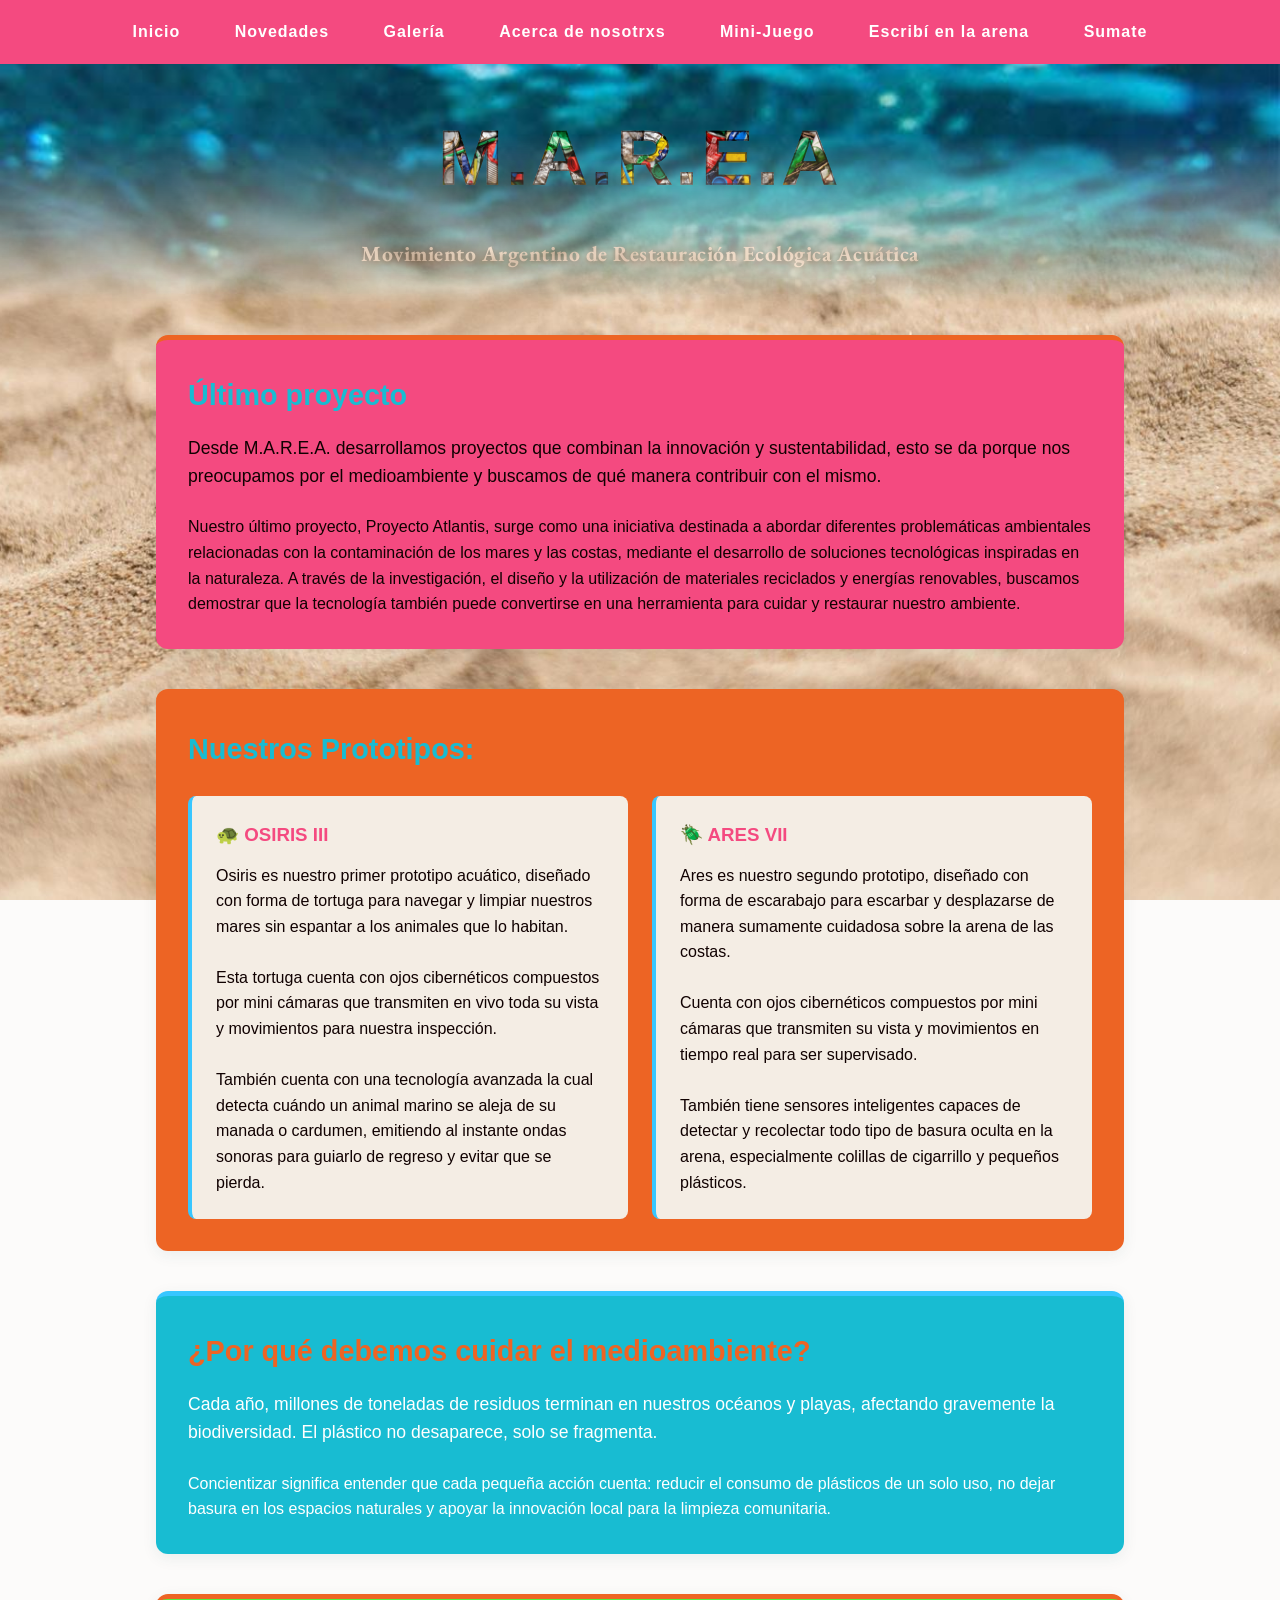
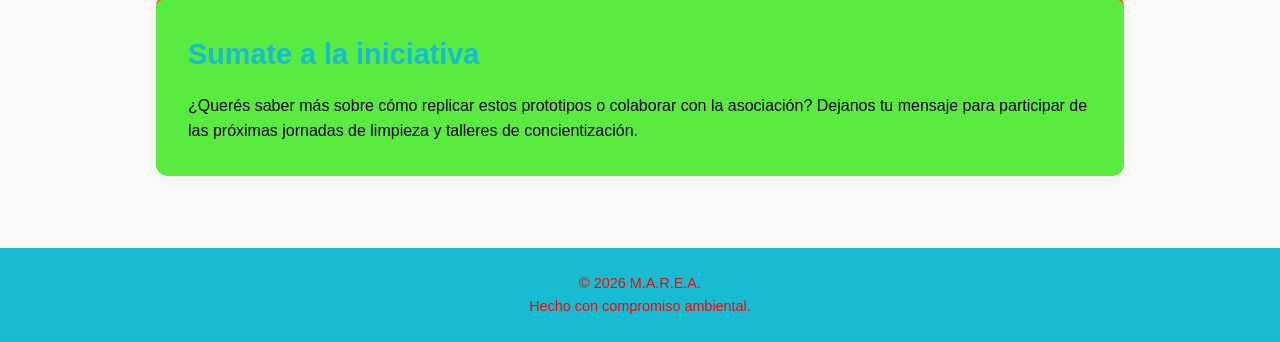
==== index.html @ 2cd43315 "Add files via upload" ====
<!DOCTYPE html>
<html lang="es">

<head>
    <meta charset="UTF-8">
    <meta name="viewport" content="width=device-width, initial-scale=1.0">
    <title>M.A.R.E.A. - Inicio</title>
    <link rel="stylesheet" href="style.css">
</head>

<body>
    <!-- NAVEGACIÓN PRINCIPAL -->
    <nav class="navbar">
        <!-- Botón Hamburguesa Móvil -->
        <button class="menu-toggle" id="menuToggle" aria-label="Abrir menú">
            <span></span>
            <span></span>
            <span></span>
        </button>

        <!-- Enlaces de Navegación -->
        <div class="nav-links" id="navLinks">
            <a href="index.html">Inicio</a>
            <a href="novedades.html">Novedades</a>
            <a href="galeria.html">Galería</a>
            <a href="acercaDe.html">Acerca de nosotrxs</a>
            <a href="juego2.html">Mini-Juego</a>
            <a href="juego.html">Escribí en la arena</a>
            <a href="contacto.html">Sumate</a>
        </div>
    </nav>

    <!-- HEADER PRINCIPAL -->
    <header class="header-principal">
        <h1><span>M.A.R.E.A</span></h1>
        <p>Movimiento Argentino de Restauración Ecológica Acuática</p>
    </header>

    <!-- CONTENIDO PRINCIPAL -->
    <main class="container">
        
        <section id="proyecto">
            <h2>Último proyecto</h2>
            <p class="intro-text">Desde M.A.R.E.A. desarrollamos proyectos que combinan la innovación y sustentabilidad, esto se da porque nos preocupamos por el medioambiente y buscamos de qué manera contribuir con el mismo.</p>
            <p>Nuestro último proyecto, Proyecto Atlantis, surge como una iniciativa destinada a abordar diferentes problemáticas ambientales relacionadas con la contaminación de los mares y las costas, mediante el desarrollo de soluciones tecnológicas inspiradas en la naturaleza.
A través de la investigación, el diseño y la utilización de materiales reciclados y energías renovables, buscamos demostrar que la tecnología también puede convertirse en una herramienta para cuidar y restaurar nuestro ambiente.</p>
        </section>

        <section id="prototipos">
            <h2>Nuestros Prototipos:</h2>
                    
            <div class="prototypes-grid">
                <div class="card">
                    <h3>🐢 OSIRIS III</h3>
                    <p>Osiris es nuestro primer prototipo acuático, diseñado con forma de tortuga para navegar y limpiar nuestros mares sin espantar a los animales que lo habitan. <br><br>Esta tortuga cuenta con ojos cibernéticos compuestos por mini cámaras que transmiten en vivo toda su vista y movimientos para nuestra inspección. <br><br>También cuenta con una tecnología avanzada la cual detecta cuándo un animal marino se aleja de su manada o cardumen, emitiendo al instante ondas sonoras para guiarlo de regreso y evitar que se pierda.</p>
                </div>
                
                <div class="card">
                    <h3>🪲 ARES VII</h3>
                    <p>Ares es nuestro segundo prototipo, diseñado con forma de escarabajo para escarbar y desplazarse de manera sumamente cuidadosa sobre la arena de las costas. <br><br>Cuenta con ojos cibernéticos compuestos por mini cámaras que transmiten su vista y movimientos en tiempo real para ser supervisado. <br><br>También tiene sensores inteligentes capaces de detectar y recolectar todo tipo de basura oculta en la arena, especialmente colillas de cigarrillo y pequeños plásticos.</p>
                </div>
            </div>
        </section>

        <section id="concientizar" class="awareness">
            <h2>¿Por qué debemos cuidar el medioambiente?</h2>
            <p class="intro-text">Cada año, millones de toneladas de residuos terminan en nuestros océanos y playas, afectando gravemente la biodiversidad. El plástico no desaparece, solo se fragmenta.</p>
            <p>Concientizar significa entender que cada pequeña acción cuenta: reducir el consumo de plásticos de un solo uso, no dejar basura en los espacios naturales y apoyar la innovación local para la limpieza comunitaria.</p>
        </section>

        <section id="contacto">
            <h2>Sumate a la iniciativa</h2>
            <p>¿Querés saber más sobre cómo replicar estos prototipos o colaborar con la asociación? Dejanos tu mensaje para participar de las próximas jornadas de limpieza y talleres de concientización.</p>
        </section>

    </main>

    <!-- FOOTER -->
    <footer>
        <p>&copy; 2026 M.A.R.E.A. <br>Hecho con compromiso ambiental.</p>
    </footer>

    <!-- SCRIPT PARA EL MENÚ HAMBURGUESA -->
    <script>
        const menuToggle = document.getElementById('menuToggle');
        const navLinks = document.getElementById('navLinks');

        menuToggle.addEventListener('click', () => {
            navLinks.classList.toggle('active');
            menuToggle.classList.toggle('open');
        });
    </script>

</body>

</html>
---- style.css ----
@import url('https://fonts.googleapis.com/css2?family=EB+Garamond:ital,wght@0,400..800;1,400..800&display=swap');

:root {
    --primary-dark: #18bcd2;
    --sage-green: #ed6424;
    --forest-green: #f44a80;
    --terracotta: #37c6ff;
    --light-bg: #ff0000;
}

* {
    margin: 0;
    padding: 0;
    box-sizing: border-box;
    font-family: 'Segoe UI', Tahoma, Geneva, Verdana, sans-serif;
}

/* --- CONFIGURACIÓN DE PÁGINA Y STICKY FOOTER --- */
html {
    height: 100%;
}

body {
    background-color: #fcfbfa;
    background-image: url('dry-sand-texture-free-photo.jpg');
    background-size: cover;
    background-position: center;
    background-repeat: no-repeat;
    background-attachment: fixed;
    width: 100%;
    min-height: 100vh;
    color: #100101;
    line-height: 1.6;

    /* Estructura Flexbox para mantener el footer fijo abajo */
    display: flex;
    flex-direction: column;
}

main, .container {
    flex: 1; /* Ocupa todo el espacio vertical sobrante */
    width: 100%;
    max-width: 1000px;
    margin: 2rem auto;
    padding: 0 1rem;
}

/* --- HEADER --- */
header {
    background-color: var(--primary-dark);
    color: rgb(233, 22, 131);
    padding: 2rem 1rem;
    text-align: center;
}

.header-principal {
    background-image: url('marea.jpg');
    background-size: cover;
    background-position: center;
    background-repeat: no-repeat;
    width: 100%;
    min-height: 200px;

    /* Máscara de desvanecimiento */
    -webkit-mask-image: linear-gradient(to bottom, rgba(0, 0, 0, 1) 30%, rgba(0, 0, 0, 0) 100%);
    mask-image: linear-gradient(to bottom, rgba(0, 0, 0, 1) 30%, rgba(0, 0, 0, 0) 100%);
}

/* 1. Contenedor H1: Genera el destello, resplandor y la animación pulsatil */
header h1 {
    font-size: clamp(2.8rem, 8vw, 4.8rem);
    margin-bottom: 0.5rem;
    display: inline-block;
    position: relative;

    /* Animación del destello */
    animation: destelloAcuatico 3s infinite alternate ease-in-out;
}

/* 2. Span dentro de H1: Recorta la imagen dentro de las letras sin interferir con la sombra */
header h1 span {
    display: inline-block;
    font-family: 'Montserrat', 'Trebuchet MS', 'Segoe UI', sans-serif;
    font-weight: 800;
    letter-spacing: 4px;

    background-image: url('Gemini_Generated_Image_ljrs8bljrs8bljrs.jpg');
    background-size: cover;
    background-position: center;
    background-repeat: no-repeat;

    -webkit-background-clip: text;
    background-clip: text;
    -webkit-text-fill-color: transparent;
    color: transparent;

    /* Borde oscuro para dar definición exterior a las letras */
    -webkit-text-stroke: 1.5px rgba(0, 0, 0, 0.6);
}

header p {
    font-size: clamp(1rem, 4vw, 1.35rem);
    color: #ffffff;
    font-family: 'EB Garamond', serif;
    font-weight: 700;
    margin-top: 0.6rem;
    letter-spacing: 0.5px;
    text-shadow: 0px 2px 4px rgba(0, 0, 0, 0.9), 
                 0px 0px 10px rgba(0, 0, 0, 0.6);
}

/* --- ANIMACIÓN DE DESTELLO ACUÁTICO --- */
@keyframes destelloAcuatico {
    0% {
        filter: 
            drop-shadow(0px 4px 6px rgba(0, 0, 0, 0.7))
            drop-shadow(0px 0px 10px rgba(255, 255, 255, 0.8))
            drop-shadow(0px 0px 20px rgba(55, 198, 255, 0.7));
    }
    100% {
        filter: 
            drop-shadow(0px 5px 8px rgba(0, 0, 0, 0.8))
            drop-shadow(0px 0px 18px rgba(255, 255, 255, 1))
            drop-shadow(0px 0px 35px rgba(55, 198, 255, 1));
    }
}

/* --- NAVEGACIÓN Y BARRA ROSA --- */
nav.navbar {
    background-color: var(--forest-green); /* Tono rosa garantizado */
    position: relative;
    width: 100%;
    z-index: 1000;
}

.nav-links {
    display: flex;
    justify-content: center;
    align-items: center;
    gap: 1.8rem;
    padding: 0.8rem;
    flex-wrap: wrap;
    font-family: 'Montserrat', 'Trebuchet MS', sans-serif;
    background-color: var(--forest-green);
}

nav a {
    color: #ffffff;
    text-decoration: none;
    font-family: 'Montserrat', 'Segoe UI', sans-serif;
    font-weight: 700;
    font-size: 1rem;
    letter-spacing: 1px;
    padding: 0.4rem 0.8rem;
    border-radius: 4px;
    transition: all 0.2s ease-in-out;
    display: inline-block;
}

/* Efecto hover con imagen de basura recortada */
nav a:hover {
    background-image: url('Gemini_Generated_Image_ljrs8bljrs8bljrs.jpg'); 
    background-size: cover;
    background-position: center;
    background-repeat: no-repeat;

    -webkit-background-clip: text;
    background-clip: text;
    -webkit-text-fill-color: transparent;
    color: transparent;

    font-weight: 900;
    -webkit-text-stroke: 1px rgba(0, 0, 0, 0.7);
    filter: drop-shadow(0px 2px 4px rgba(0, 0, 0, 0.4));
    letter-spacing: 1px;
}

/* Botón Hamburguesa (Oculto en escritorio) */
.menu-toggle {
    display: none;
    background: transparent;
    border: none;
    cursor: pointer;
    padding: 0.8rem 1rem;
    flex-direction: column;
    gap: 5px;
    margin: 0 auto;
}

.menu-toggle span {
    display: block;
    width: 28px;
    height: 3px;
    background-color: #ffffff;
    border-radius: 2px;
    transition: all 0.3s ease-in-out;
}

/* --- SECCIONES DE CONTENIDO --- */
section {
    margin-bottom: 2.5rem;
    background: var(--sage-green);
    padding: 2rem;
    border-radius: 12px;
    box-shadow: 0 4px 15px rgba(38, 77, 82, 0.08);
    border-top: 5px solid var(--sage-green);
}

#proyecto {
    background: var(--forest-green);
}

#contacto {
    background: #59eb40;
}

h2 {
    color: var(--primary-dark);
    margin-bottom: 1rem;
    font-size: clamp(1.4rem, 5vw, 1.8rem);
}

.intro-text {
    font-size: 1.1rem;
    margin-bottom: 1.5rem;
}

.prototypes-grid {
    display: grid;
    grid-template-columns: repeat(auto-fit, minmax(260px, 1fr));
    gap: 1.5rem;
    margin-top: 1.5rem;
}

.card {
    background-color: #f4ede4;
    border-radius: 8px;
    padding: 1.5rem;
    border-left: 4px solid var(--terracotta);
}

.card h3 {
    color: var(--forest-green);
    margin-bottom: 0.8rem;
}

.awareness {
    background-color: var(--primary-dark);
    color: white;
    border-top-color: var(--terracotta);
}

.awareness h2 {
    color: var(--sage-green);
}

/* --- FOOTER --- */
footer {
    background-color: var(--primary-dark);
    color: var(--light-bg);
    text-align: center;
    padding: 1.5rem;
    margin-top: auto; /* Empuja el footer al fondo si falta contenido */
    font-size: 0.9rem;
}

/* --- MEDIA QUERIES (ADAPTACIÓN A CELULARES - Menos de 768px) --- */
@media (max-width: 768px) {
    .menu-toggle {
        display: flex;
    }

    .nav-links {
        display: none;
        flex-direction: column;
        width: 100%;
        padding: 1rem 0;
        gap: 1.2rem;
        background-color: var(--forest-green); /* Mantiene la barra rosa desplegada */
        border-top: 1px solid rgba(255, 255, 255, 0.2);
    }

    .nav-links.active {
        display: flex;
    }

    /* Transformación de botón hamburguesa a 'X' */
    .menu-toggle.open span:nth-child(1) {
        transform: translateY(8px) rotate(45deg);
    }
    .menu-toggle.open span:nth-child(2) {
        opacity: 0;
    }
    .menu-toggle.open span:nth-child(3) {
        transform: translateY(-8px) rotate(-45deg);
    }

    section {
        padding: 1.25rem;
    }

    main, .container {
        margin: 1rem auto;
        padding: 0 0.8rem;
    }
}
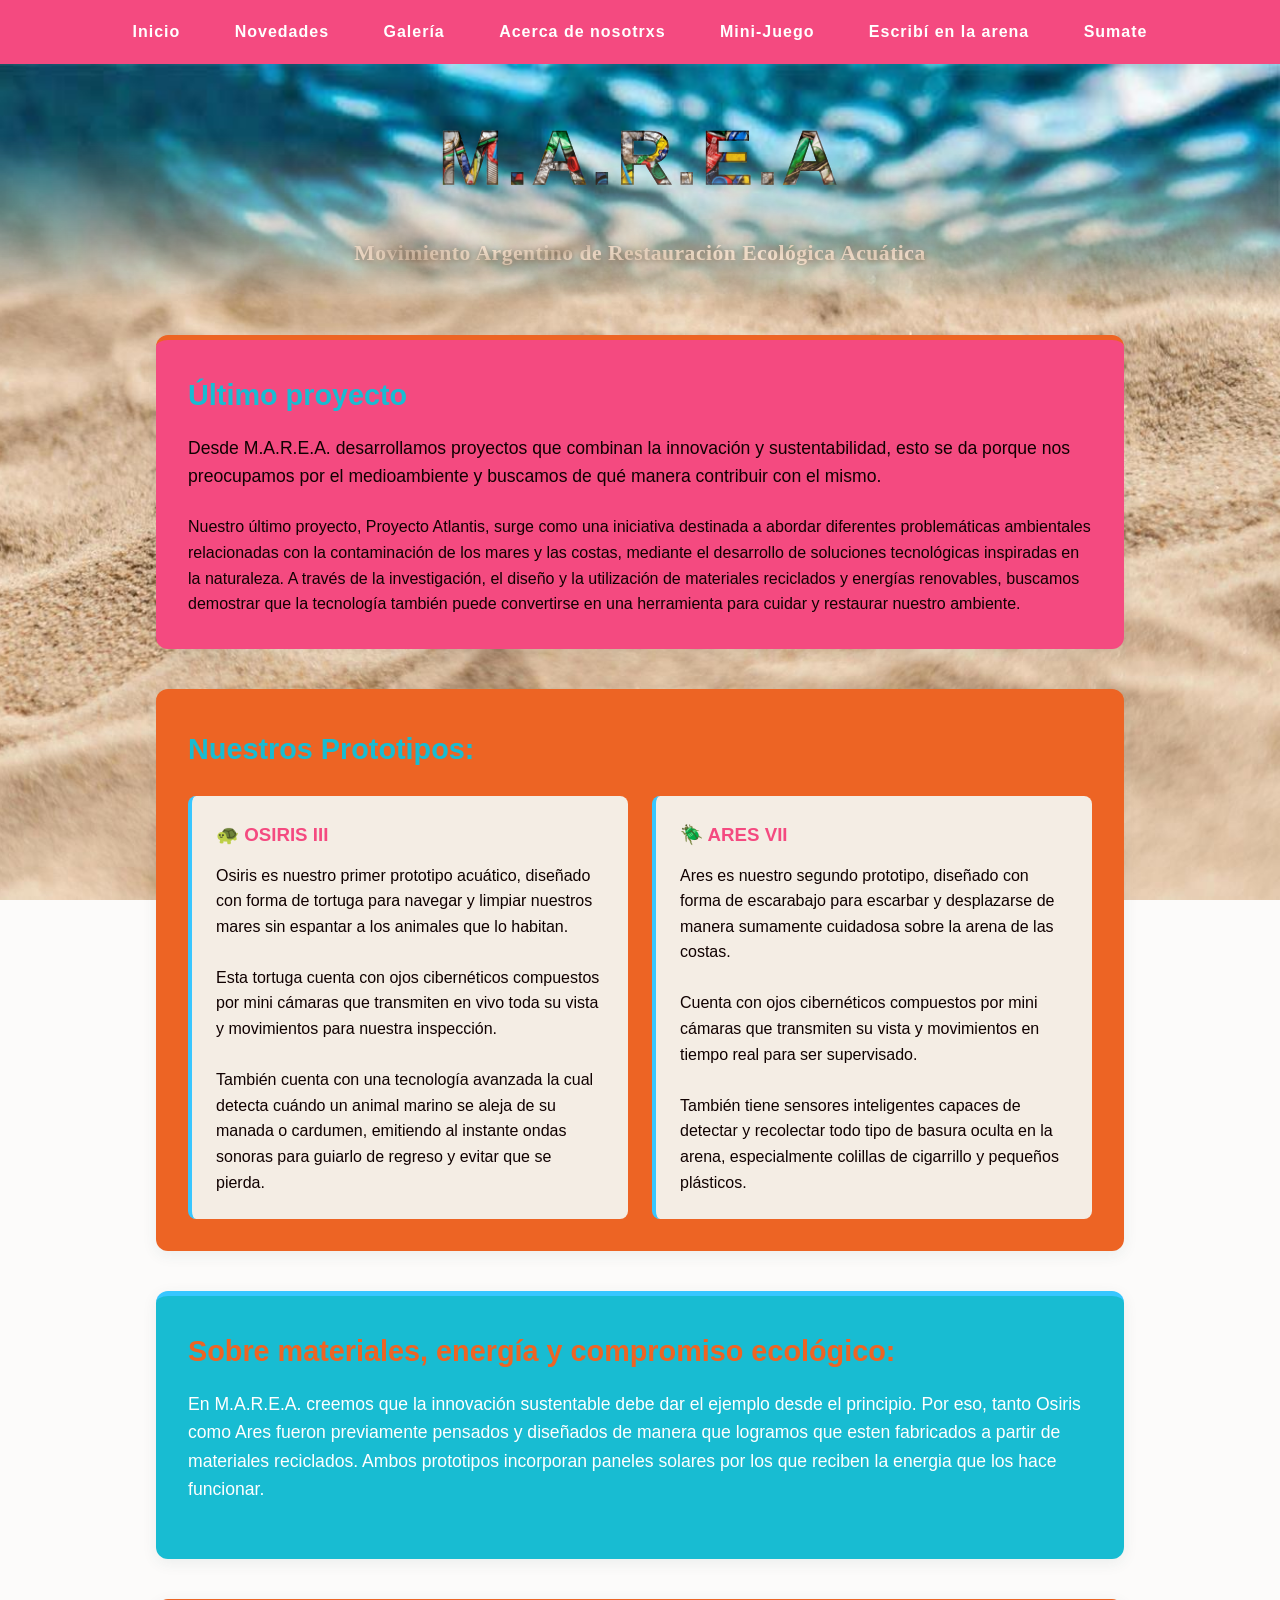
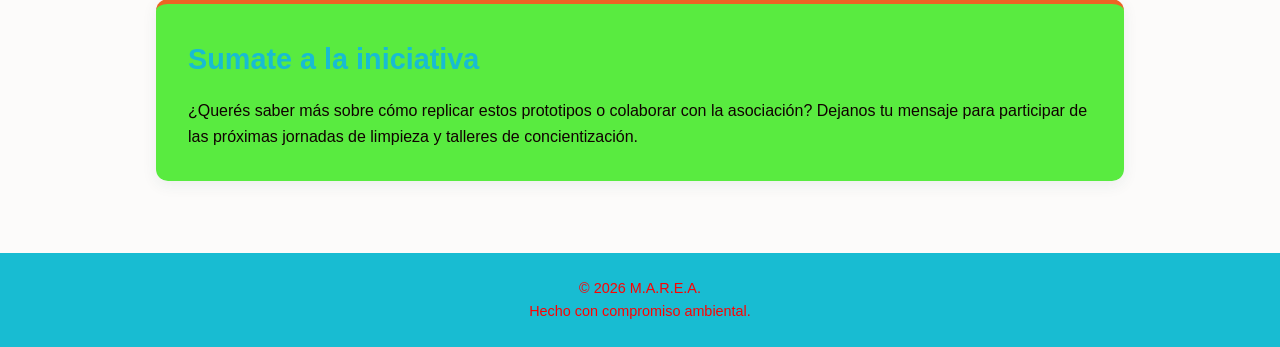
==== commit e5bee37e: "Update index.html" ====
--- a/index.html
+++ b/index.html
@@ -63,9 +63,9 @@
         </section>
 
         <section id="concientizar" class="awareness">
-            <h2>¿Por qué debemos cuidar el medioambiente?</h2>
-            <p class="intro-text">Cada año, millones de toneladas de residuos terminan en nuestros océanos y playas, afectando gravemente la biodiversidad. El plástico no desaparece, solo se fragmenta.</p>
-            <p>Concientizar significa entender que cada pequeña acción cuenta: reducir el consumo de plásticos de un solo uso, no dejar basura en los espacios naturales y apoyar la innovación local para la limpieza comunitaria.</p>
+            <h2>Sobre materiales, energía y compromiso ecológico:</h2>
+            <p class="intro-text">En M.A.R.E.A. creemos que la innovación sustentable debe dar el ejemplo desde el principio. Por eso, tanto Osiris como Ares fueron previamente pensados y diseñados de manera que logramos que esten fabricados a partir de materiales reciclados. Ambos prototipos incorporan paneles solares por los que reciben la energia que los hace funcionar.</p>
+            
         </section>
 
         <section id="contacto">
@@ -93,4 +93,4 @@
 
 </body>
 
-</html>+</html>
--- a/style.css
+++ b/style.css
@@ -1,4 +1,3 @@
-@import url('https://fonts.googleapis.com/css2?family=EB+Garamond:ital,wght@0,400..800;1,400..800&display=swap');
 
 :root {
     --primary-dark: #18bcd2;
@@ -45,41 +44,48 @@
     padding: 0 1rem;
 }
 
-/* --- HEADER --- */
+/* --- HEADER PRINCIPAL Y MAREA ANIMADA --- */
 header {
     background-color: var(--primary-dark);
     color: rgb(233, 22, 131);
     padding: 2rem 1rem;
     text-align: center;
+    overflow: hidden;
 }
 
 .header-principal {
     background-image: url('marea.jpg');
     background-size: cover;
-    background-position: center;
+    background-position: center top;
     background-repeat: no-repeat;
     width: 100%;
     min-height: 200px;
 
-    /* Máscara de desvanecimiento */
+    /* Máscara de desvanecimiento hacia la arena */
     -webkit-mask-image: linear-gradient(to bottom, rgba(0, 0, 0, 1) 30%, rgba(0, 0, 0, 0) 100%);
     mask-image: linear-gradient(to bottom, rgba(0, 0, 0, 1) 30%, rgba(0, 0, 0, 0) 100%);
-}
-
-/* 1. Contenedor H1: Genera el destello, resplandor y la animación pulsatil */
+
+    /* Animación del oleaje (avanza y retrocede en bucle) */
+    animation: movimientoMarea 6s ease-in-out infinite alternate;
+    will-change: background-position, transform;
+}
+
+/* --- TÍTULO H1: DESTELLO Y MÁSCARA DE TEXTO DE BASURA --- */
 header h1 {
     font-size: clamp(2.8rem, 8vw, 4.8rem);
     margin-bottom: 0.5rem;
     display: inline-block;
     position: relative;
 
-    /* Animación del destello */
+    /* Animación de pulso acuático en las sombras */
     animation: destelloAcuatico 3s infinite alternate ease-in-out;
 }
 
-/* 2. Span dentro de H1: Recorta la imagen dentro de las letras sin interferir con la sombra */
+/* Span interno que permite recortar la imagen de la basura sobre las letras */
 header h1 span {
-    display: inline-block;
+    display: block; /* 'block' garantiza la toma de dimensiones para que aplique el clip */
+    width: 100%;
+
     font-family: 'Montserrat', 'Trebuchet MS', 'Segoe UI', sans-serif;
     font-weight: 800;
     letter-spacing: 4px;
@@ -94,7 +100,7 @@
     -webkit-text-fill-color: transparent;
     color: transparent;
 
-    /* Borde oscuro para dar definición exterior a las letras */
+    /* Borde oscuro para dar definición exterior */
     -webkit-text-stroke: 1.5px rgba(0, 0, 0, 0.6);
 }
 
@@ -109,7 +115,25 @@
                  0px 0px 10px rgba(0, 0, 0, 0.6);
 }
 
-/* --- ANIMACIÓN DE DESTELLO ACUÁTICO --- */
+/* --- ANIMACIONES DE HEADER Y DESTELLO --- */
+
+/* Movimiento de marea que avanza y retrocede */
+@keyframes movimientoMarea {
+    0% {
+        background-position: center 0px;
+        transform: scale(1);
+    }
+    50% {
+        background-position: center 8px;
+        transform: scale(1.02);
+    }
+    100% {
+        background-position: center -10px;
+        transform: scale(1.04);
+    }
+}
+
+/* Pulsación de luz y resplandor alrededor del H1 */
 @keyframes destelloAcuatico {
     0% {
         filter: 
@@ -127,7 +151,7 @@
 
 /* --- NAVEGACIÓN Y BARRA ROSA --- */
 nav.navbar {
-    background-color: var(--forest-green); /* Tono rosa garantizado */
+    background-color: var(--forest-green);
     position: relative;
     width: 100%;
     z-index: 1000;
@@ -157,7 +181,7 @@
     display: inline-block;
 }
 
-/* Efecto hover con imagen de basura recortada */
+/* Efecto hover con imagen de basura recortada en enlaces */
 nav a:hover {
     background-image: url('Gemini_Generated_Image_ljrs8bljrs8bljrs.jpg'); 
     background-size: cover;
@@ -276,7 +300,7 @@
         width: 100%;
         padding: 1rem 0;
         gap: 1.2rem;
-        background-color: var(--forest-green); /* Mantiene la barra rosa desplegada */
+        background-color: var(--forest-green);
         border-top: 1px solid rgba(255, 255, 255, 0.2);
     }
 
@@ -303,4 +327,4 @@
         margin: 1rem auto;
         padding: 0 0.8rem;
     }
-}+}
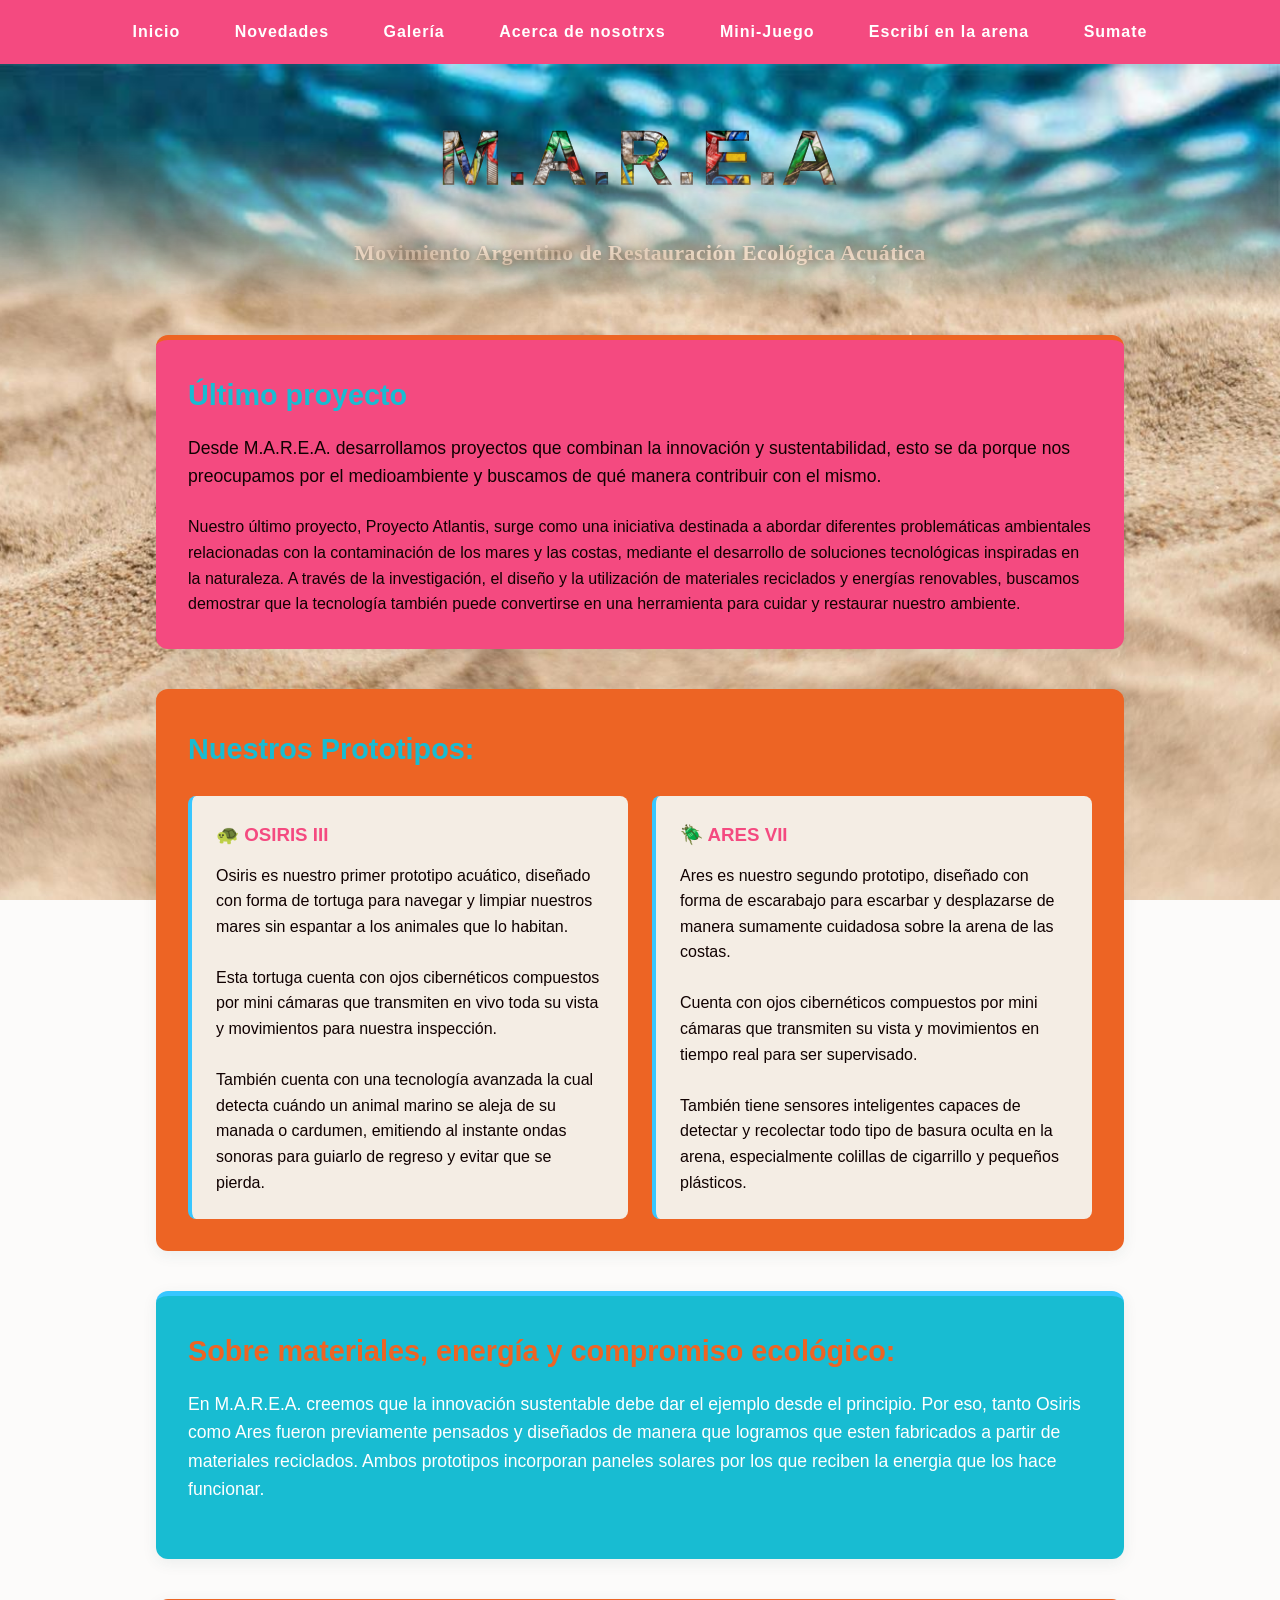
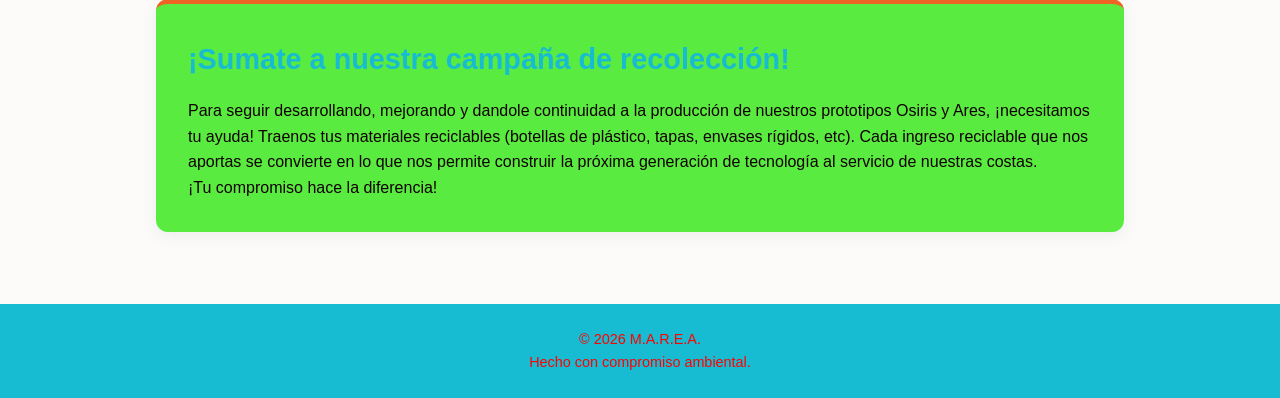
==== commit 78b43030: "Update index.html" ====
--- a/index.html
+++ b/index.html
@@ -69,8 +69,9 @@
         </section>
 
         <section id="contacto">
-            <h2>Sumate a la iniciativa</h2>
-            <p>¿Querés saber más sobre cómo replicar estos prototipos o colaborar con la asociación? Dejanos tu mensaje para participar de las próximas jornadas de limpieza y talleres de concientización.</p>
+            <h2>¡Sumate a nuestra campaña de recolección!</h2>
+            <p>Para seguir desarrollando, mejorando y dandole continuidad a la producción de nuestros prototipos Osiris y Ares, ¡necesitamos tu ayuda! Traenos tus materiales reciclables (botellas de plástico, tapas, envases rígidos, etc). Cada ingreso reciclable que nos aportas se convierte en lo que nos permite construir la próxima generación de tecnología al servicio de nuestras costas.
+<br> ¡Tu compromiso hace la diferencia!</p>
         </section>
 
     </main>
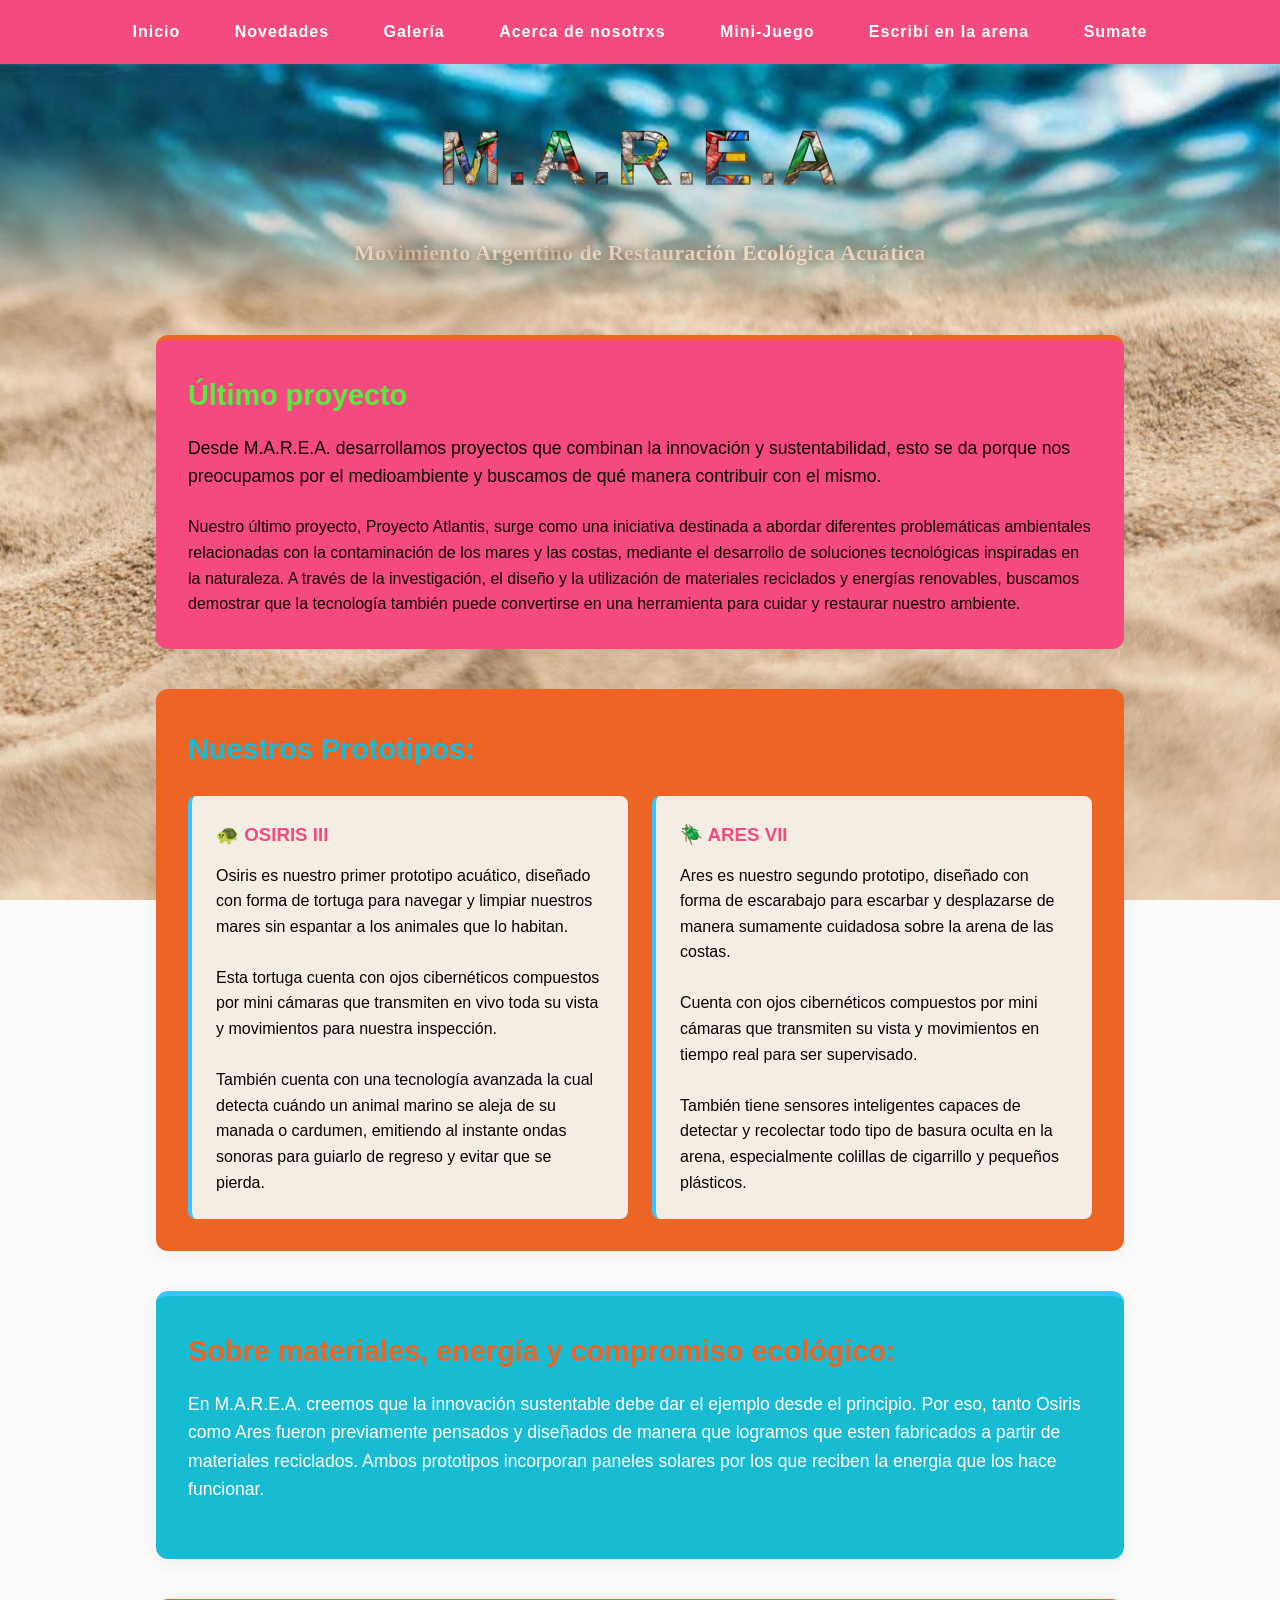
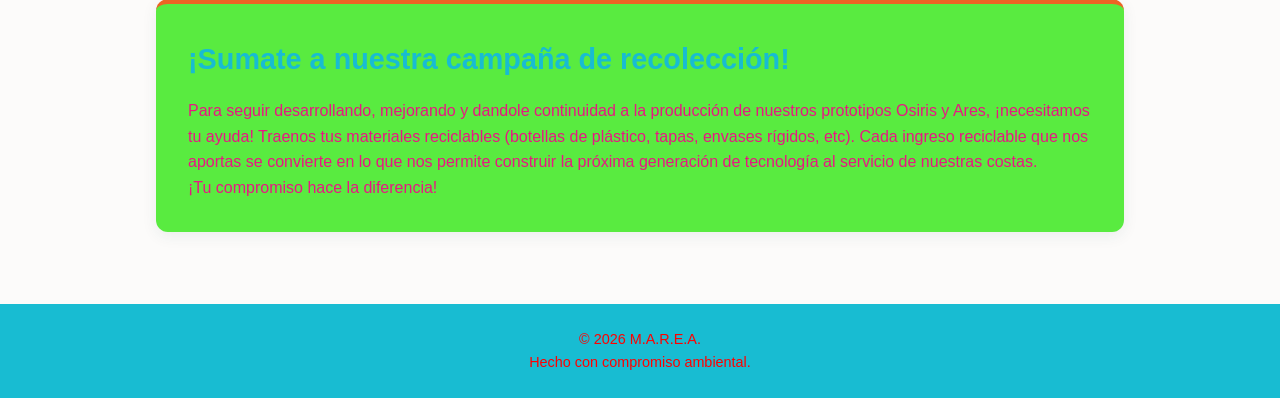
==== commit d9c8687a: "Update index.html" ====
--- a/index.html
+++ b/index.html
@@ -40,7 +40,7 @@
     <main class="container">
         
         <section id="proyecto">
-            <h2>Último proyecto</h2>
+            <h2 style="color:#59EB40;">Último proyecto</h2>
             <p class="intro-text">Desde M.A.R.E.A. desarrollamos proyectos que combinan la innovación y sustentabilidad, esto se da porque nos preocupamos por el medioambiente y buscamos de qué manera contribuir con el mismo.</p>
             <p>Nuestro último proyecto, Proyecto Atlantis, surge como una iniciativa destinada a abordar diferentes problemáticas ambientales relacionadas con la contaminación de los mares y las costas, mediante el desarrollo de soluciones tecnológicas inspiradas en la naturaleza.
 A través de la investigación, el diseño y la utilización de materiales reciclados y energías renovables, buscamos demostrar que la tecnología también puede convertirse en una herramienta para cuidar y restaurar nuestro ambiente.</p>
@@ -68,7 +68,7 @@
             
         </section>
 
-        <section id="contacto">
+        <section id="contacto" style="color:#e91683;">
             <h2>¡Sumate a nuestra campaña de recolección!</h2>
             <p>Para seguir desarrollando, mejorando y dandole continuidad a la producción de nuestros prototipos Osiris y Ares, ¡necesitamos tu ayuda! Traenos tus materiales reciclables (botellas de plástico, tapas, envases rígidos, etc). Cada ingreso reciclable que nos aportas se convierte en lo que nos permite construir la próxima generación de tecnología al servicio de nuestras costas.
 <br> ¡Tu compromiso hace la diferencia!</p>
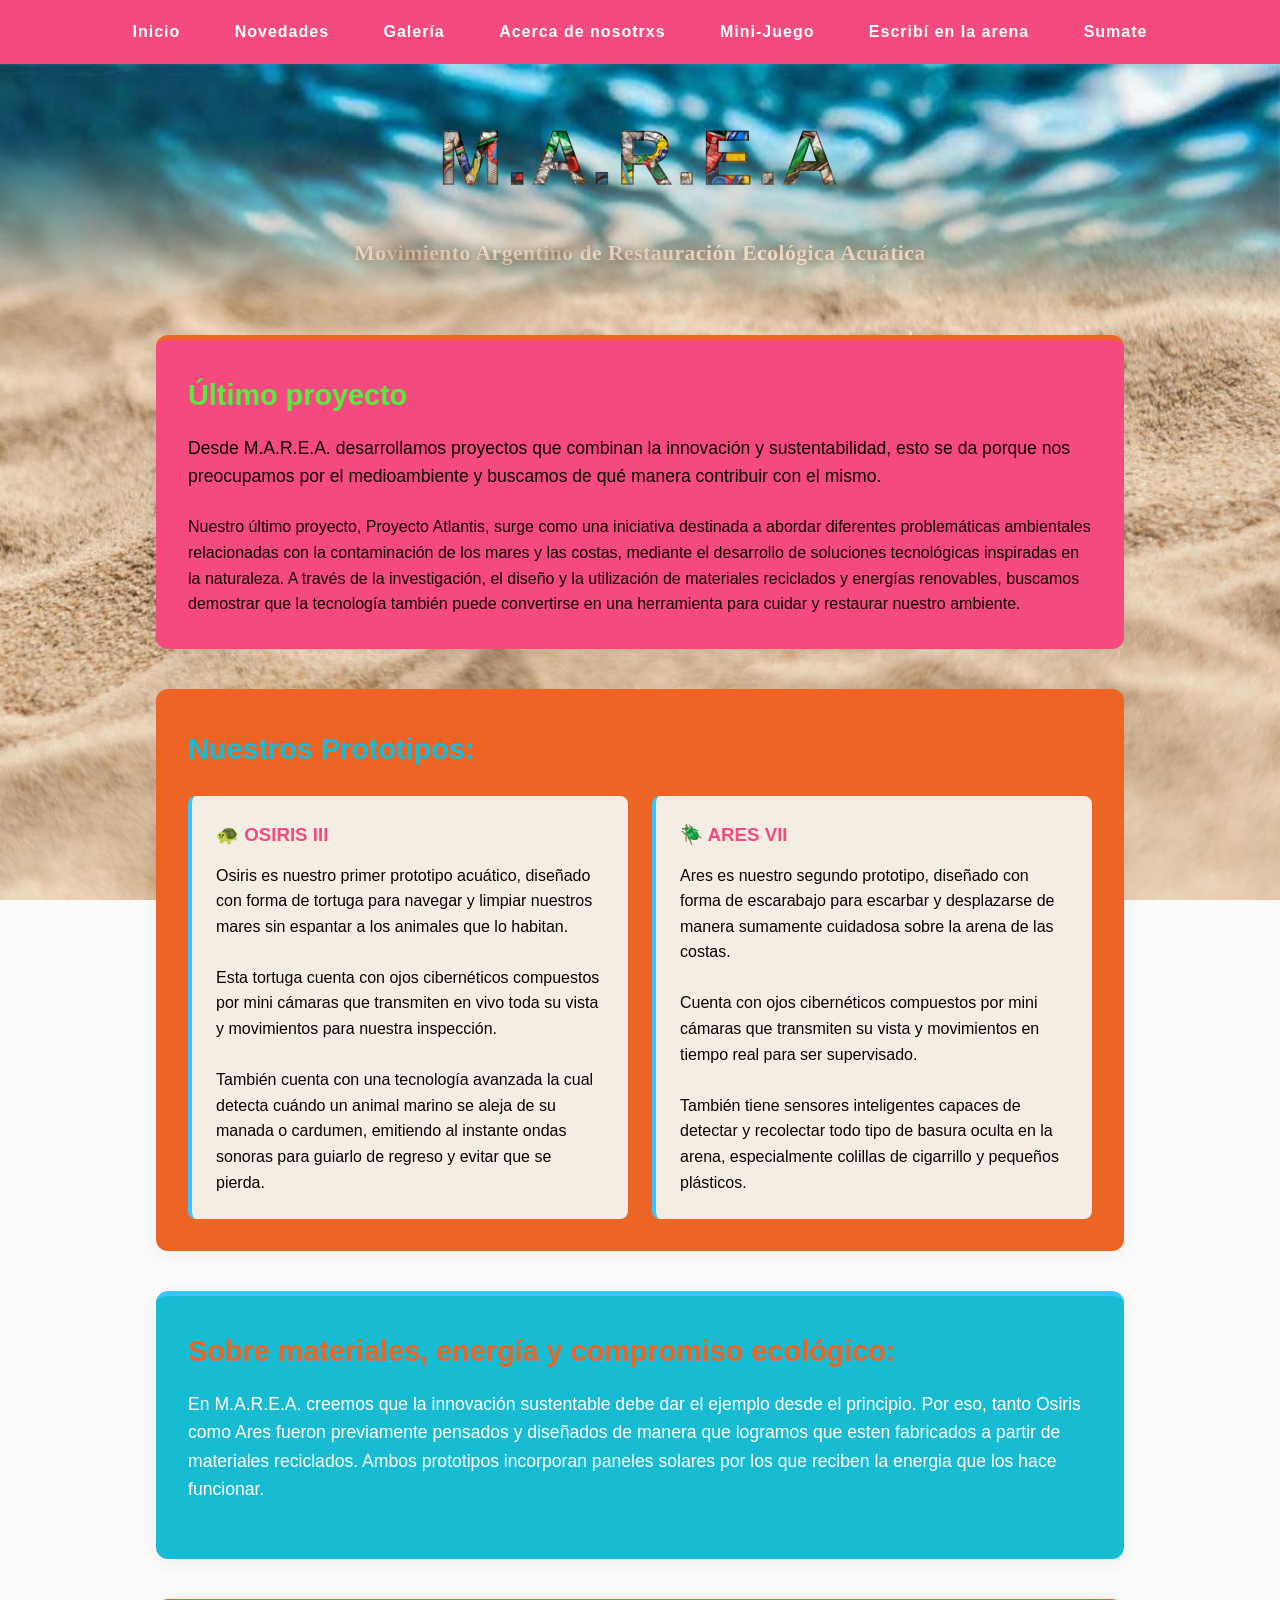
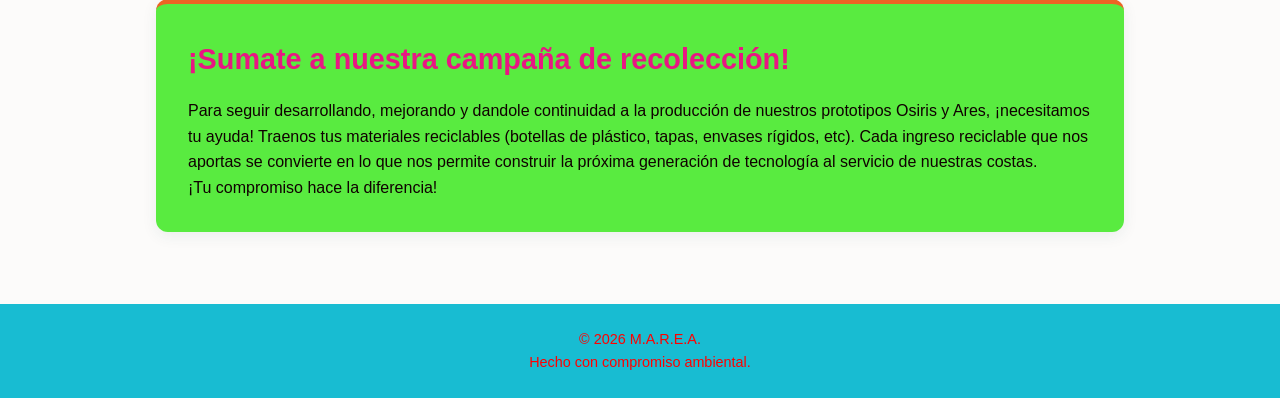
==== commit 832a9cb1: "Update index.html" ====
--- a/index.html
+++ b/index.html
@@ -68,8 +68,8 @@
             
         </section>
 
-        <section id="contacto" style="color:#e91683;">
-            <h2>¡Sumate a nuestra campaña de recolección!</h2>
+        <section id="contacto">
+            <h2 style="color:#e91683;">¡Sumate a nuestra campaña de recolección!</h2>
             <p>Para seguir desarrollando, mejorando y dandole continuidad a la producción de nuestros prototipos Osiris y Ares, ¡necesitamos tu ayuda! Traenos tus materiales reciclables (botellas de plástico, tapas, envases rígidos, etc). Cada ingreso reciclable que nos aportas se convierte en lo que nos permite construir la próxima generación de tecnología al servicio de nuestras costas.
 <br> ¡Tu compromiso hace la diferencia!</p>
         </section>
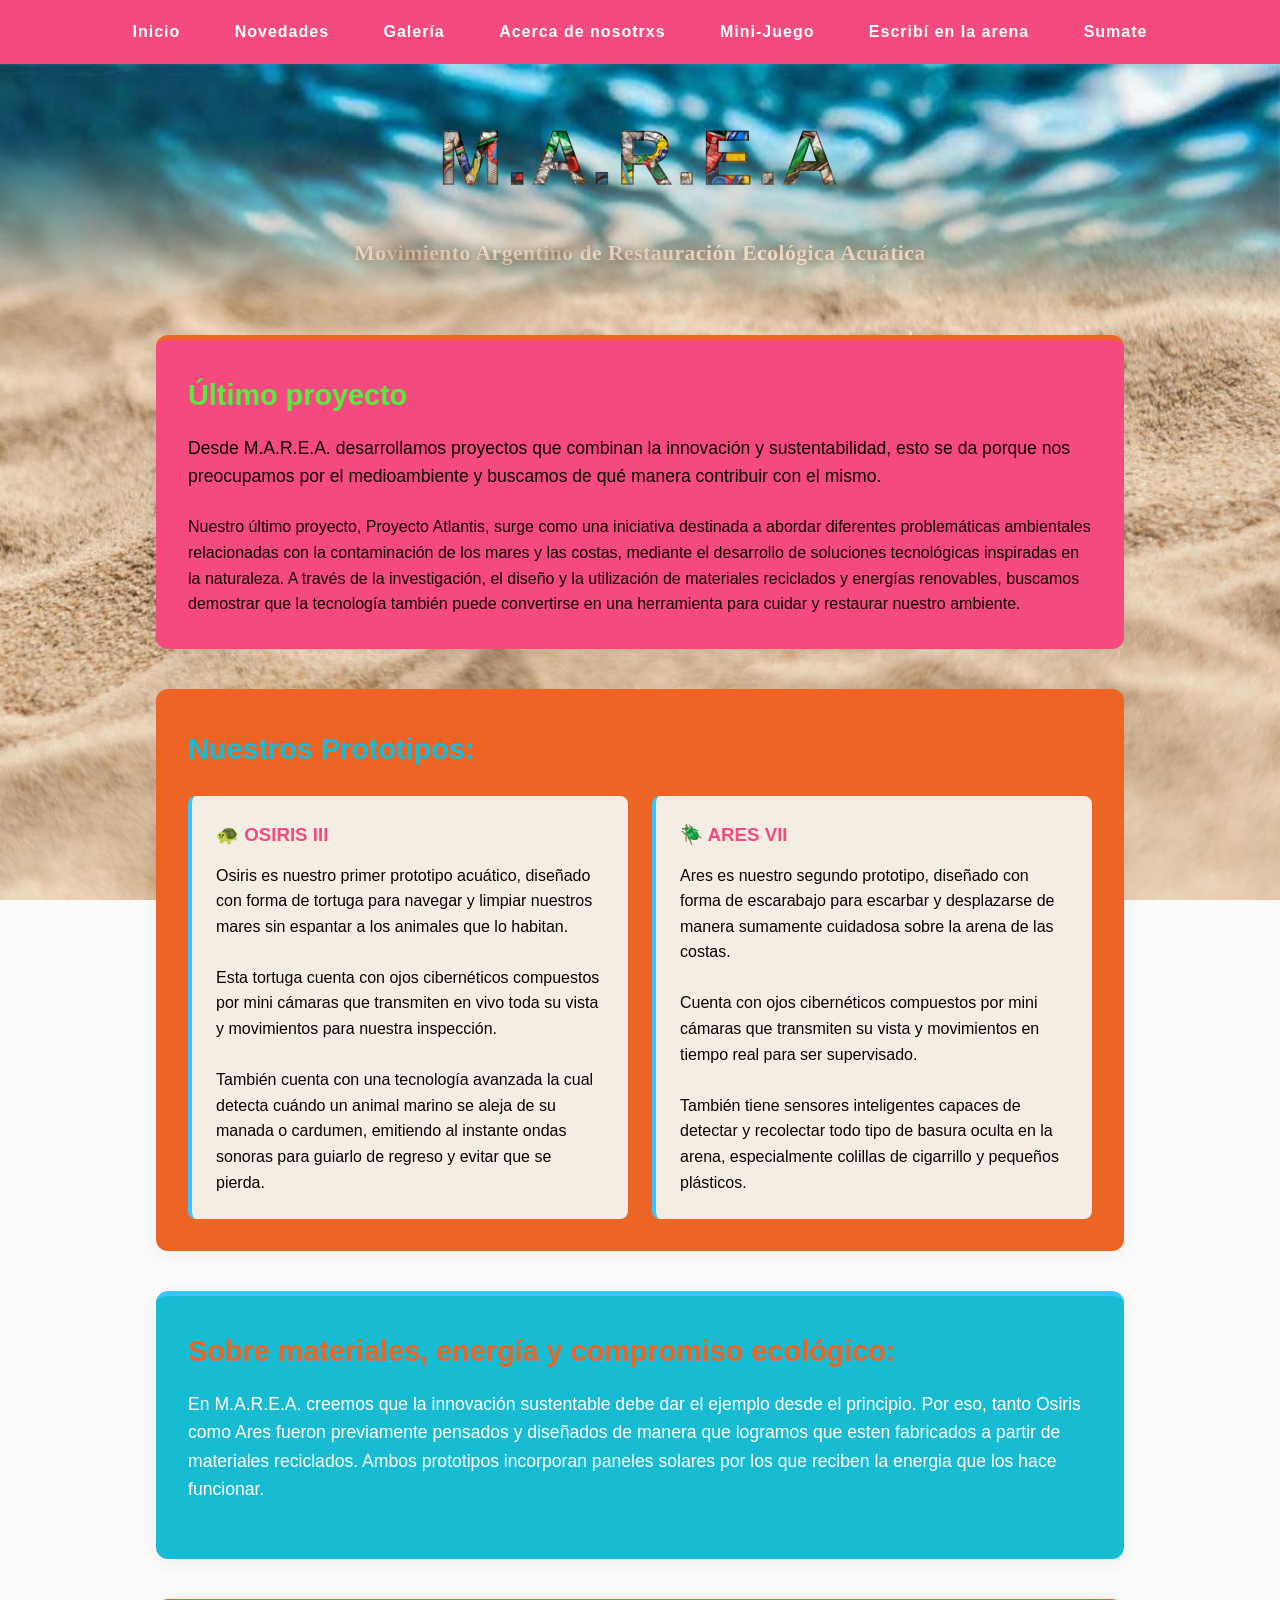
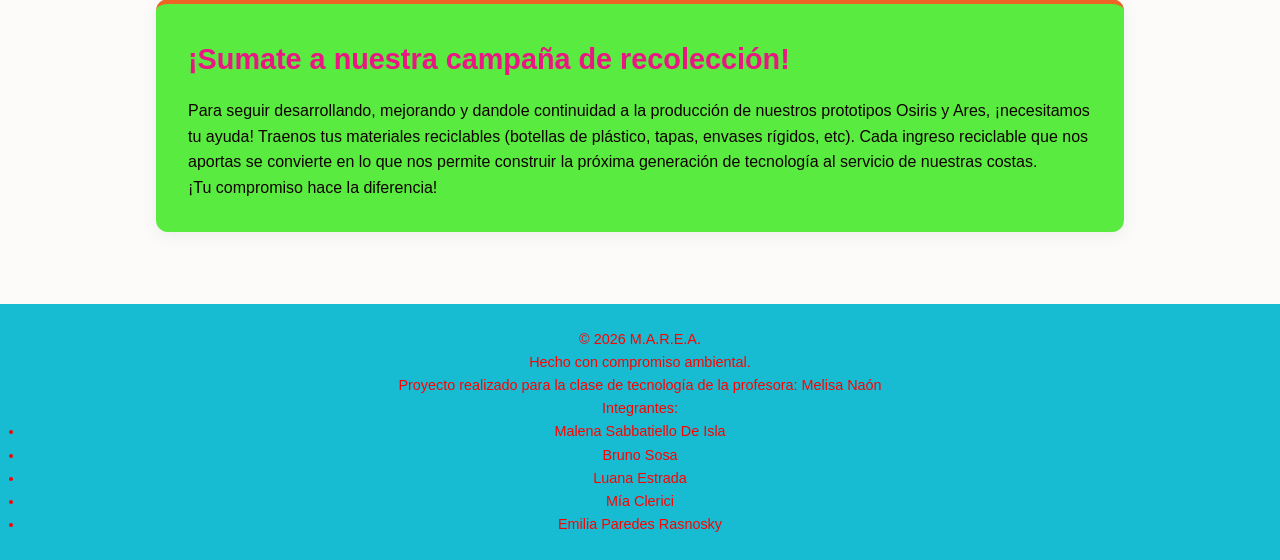
==== commit b3712289: "Update index.html" ====
--- a/index.html
+++ b/index.html
@@ -77,8 +77,9 @@
     </main>
 
     <!-- FOOTER -->
-    <footer>
-        <p>&copy; 2026 M.A.R.E.A. <br>Hecho con compromiso ambiental.</p>
+   <footer>
+        <p>&copy; 2026 M.A.R.E.A. <br>Hecho con compromiso ambiental.
+        <br> Proyecto realizado para la clase de tecnología de la profesora: Melisa Naón <br> Integrantes: <ul><li>Malena Sabbatiello De Isla</li><li>Bruno Sosa</li> <li>Luana Estrada</li> <li>Mía Clerici</li>  <li>Emilia Paredes Rasnosky</li></ul></p>
     </footer>
 
     <!-- SCRIPT PARA EL MENÚ HAMBURGUESA -->
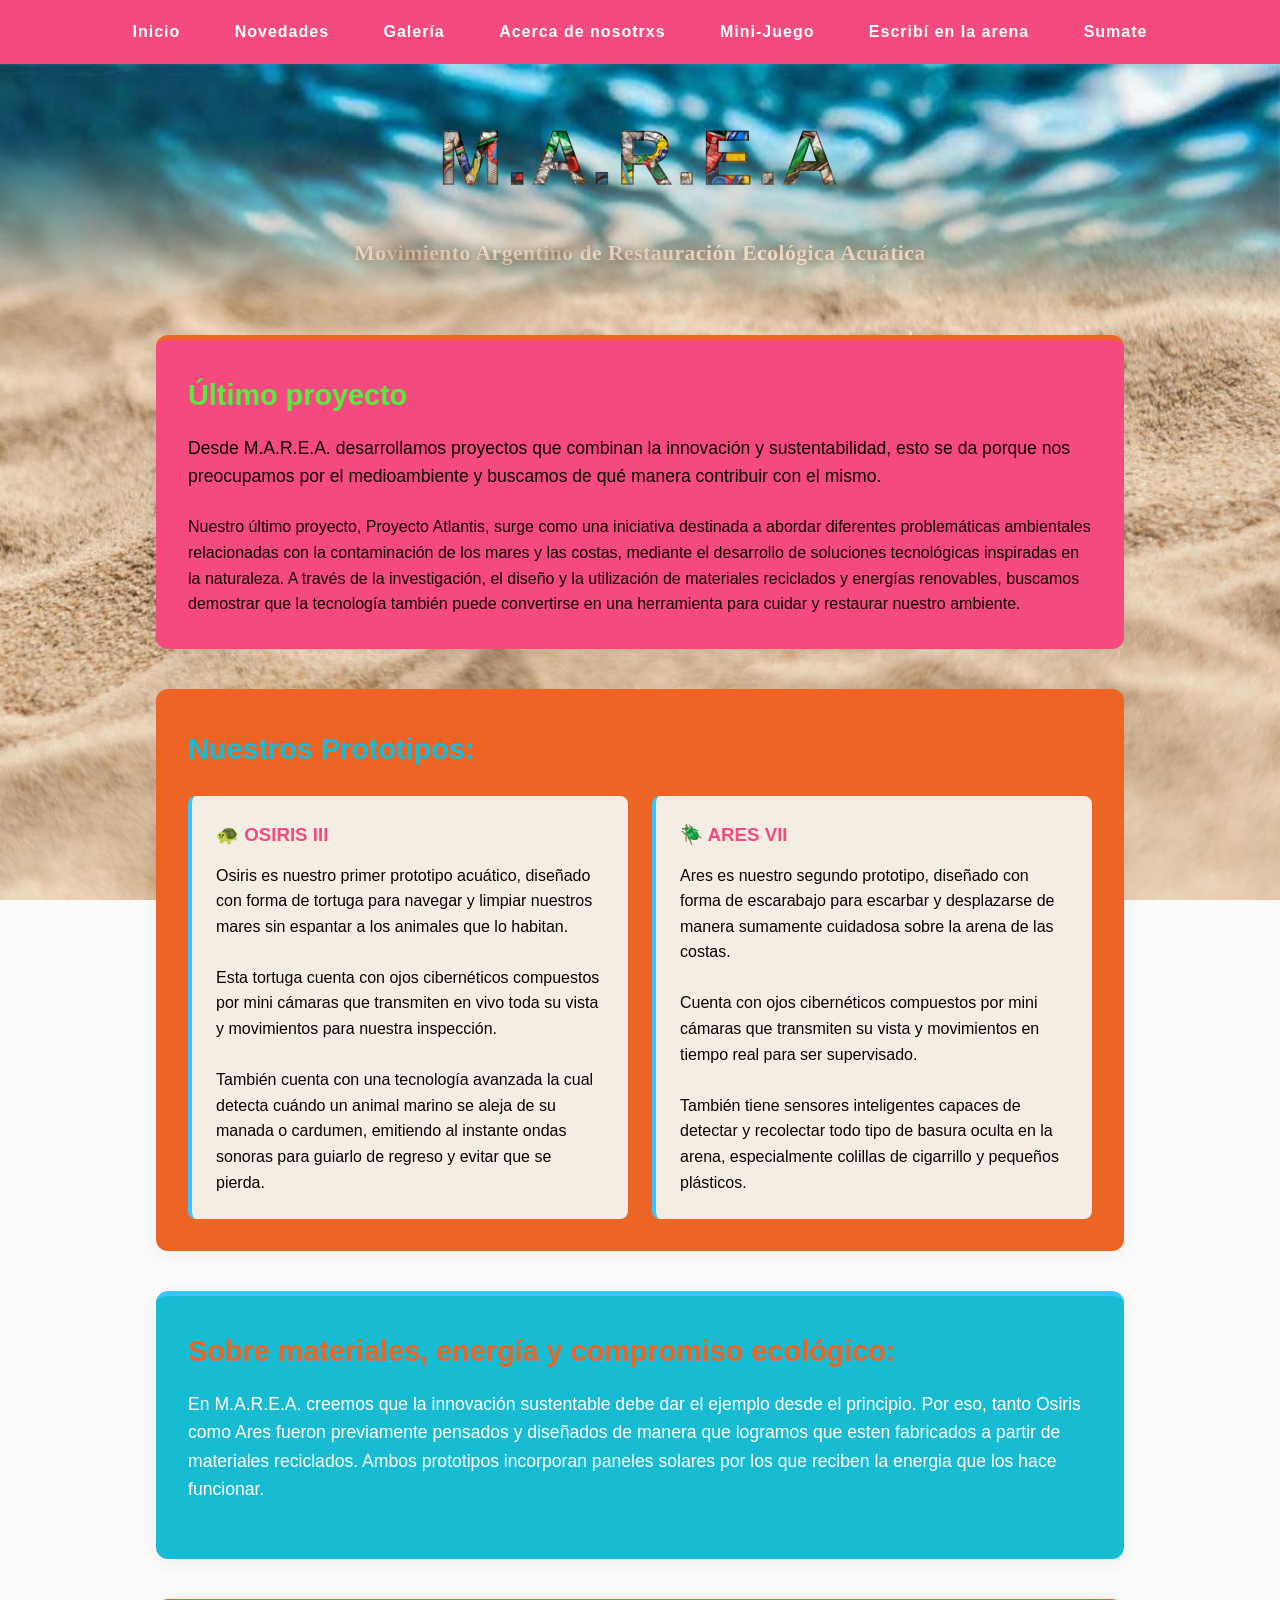
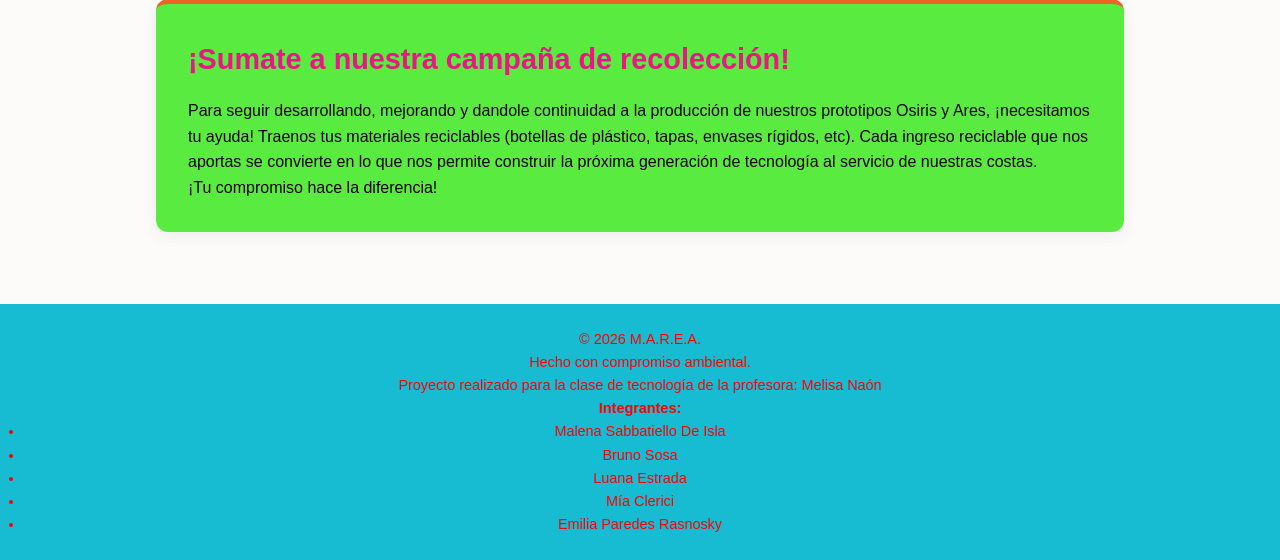
==== commit 403e3bc6: "Update index.html" ====
--- a/index.html
+++ b/index.html
@@ -79,7 +79,7 @@
     <!-- FOOTER -->
    <footer>
         <p>&copy; 2026 M.A.R.E.A. <br>Hecho con compromiso ambiental.
-        <br> Proyecto realizado para la clase de tecnología de la profesora: Melisa Naón <br> Integrantes: <ul><li>Malena Sabbatiello De Isla</li><li>Bruno Sosa</li> <li>Luana Estrada</li> <li>Mía Clerici</li>  <li>Emilia Paredes Rasnosky</li></ul></p>
+        <br> Proyecto realizado para la clase de tecnología de la profesora: Melisa Naón <br> <strong>Integrantes:</strong> <ul><li>Malena Sabbatiello De Isla</li><li>Bruno Sosa</li> <li>Luana Estrada</li> <li>Mía Clerici</li>  <li>Emilia Paredes Rasnosky</li></ul></p>
     </footer>
 
     <!-- SCRIPT PARA EL MENÚ HAMBURGUESA -->
